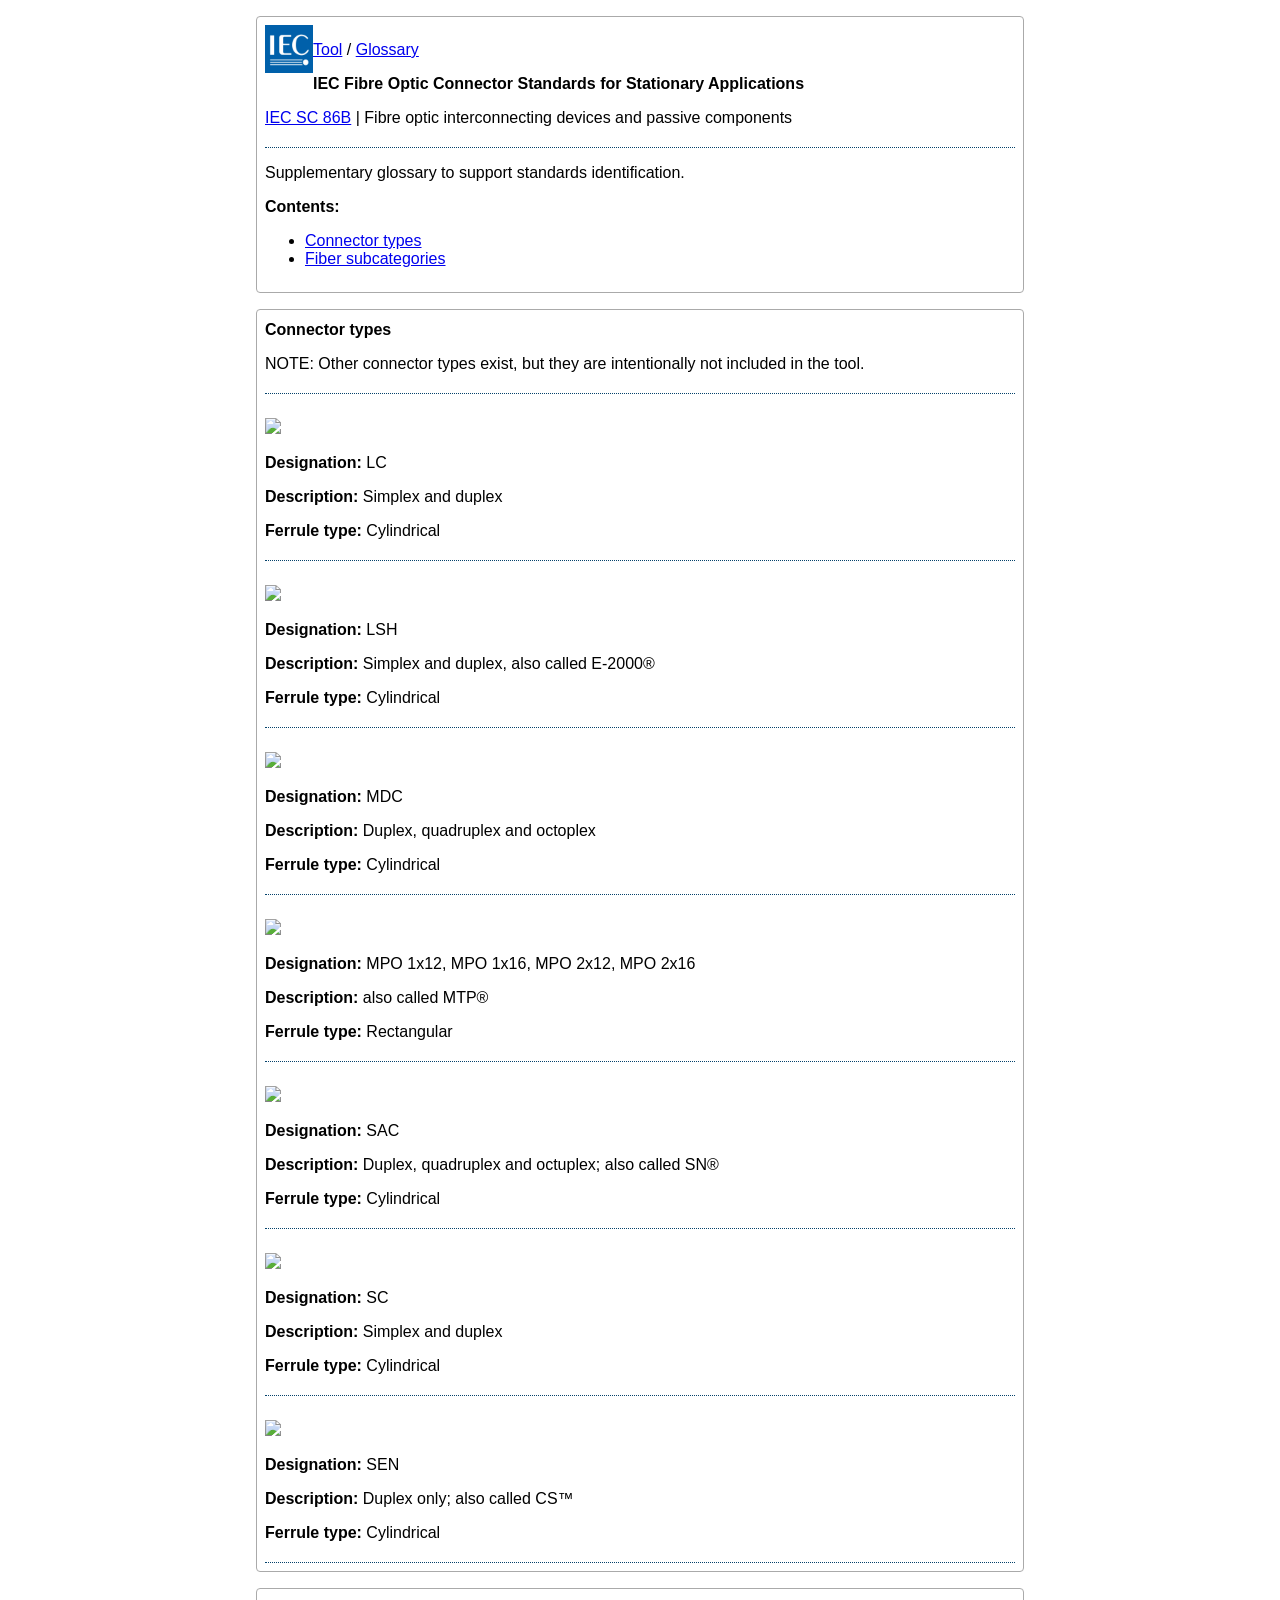
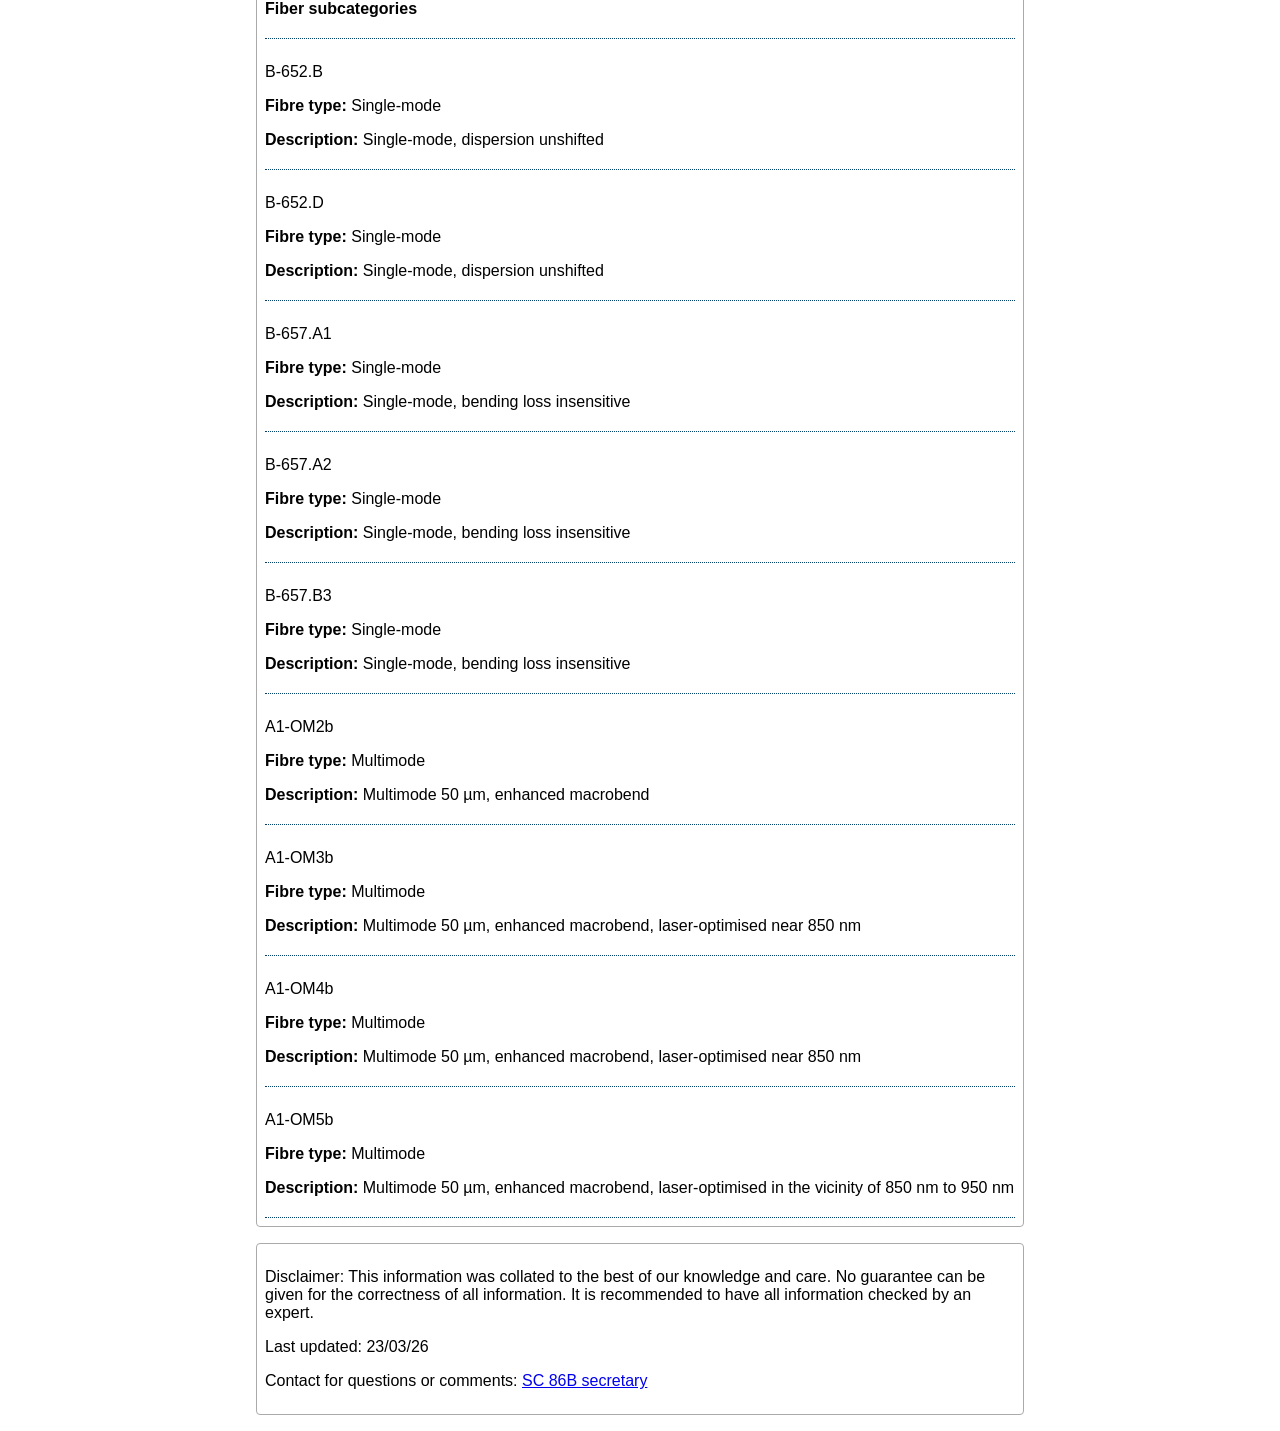
==== glossary.html @ 5673ecd2 "update info tab on CSV, added links, added (R) and TM to glossary, amended attenuation grade text th" ====
<!DOCTYPE html>

<html>
<head>

	<meta name="viewport" content="width=device-width, initial-scale=1">

	<link href="./style.css" type="text/css" rel="stylesheet">
	<meta charset="UTF-8"> 

    <!-- This script tag bootstraps PyScript -->
    <link rel="stylesheet" href="https://pyscript.net/releases/2026.2.1/core.css" />
    <script type="module" src="https://pyscript.net/releases/2026.2.1/core.js"></script>

    <!-- Favicon -->
    <link rel="apple-touch-icon" sizes="180x180" href="/apple-touch-icon.png">
	<link rel="icon" type="image/png" sizes="32x32" href="/favicon-32x32.png">
	<link rel="icon" type="image/png" sizes="16x16" href="/favicon-16x16.png">
	<link rel="manifest" href="/site.webmanifest">

</head>

<title>IEC fibre optic connector standards for Stationary Applications > glossary</title>

<body>

    <div class="titlebar">
        <span class="input-line" style="padding-top: 0px; margin-top: 0px;">
            <p style="margin: 0px; float: left;"><img src="./assets/IEC_logo.jpg" id="logo" style="width: 3em;"></img></p>
            <p class="title-right"><a href="./index.html">Tool</a> / <a href="./glossary.html">Glossary</a></p>
            <p class="title-left"><b>IEC Fibre Optic Connector Standards for Stationary Applications</b></p>
            <p class="subtitle-left"><a href="https://www.iec.ch/dyn/www/f?p=103:7:316980256143449::::FSP_ORG_ID,FSP_LANG_ID:1401,25">IEC SC 86B</a> | Fibre optic interconnecting devices and passive components</p>
        </span>
        <p>Supplementary glossary to support standards identification.</p>
        <p><b>Contents:</b></p>
        <ul>
            <li><a href="#connector_types">Connector types</a></li>
            <li><a href="#fiber_subcategories">Fiber subcategories</a></li>
        
    </div>

    <div class="titlebar" id="connector_types">
        <span class="input-line" style="padding-top: 0px; margin-top: 0px;">
            <p style="margin-top: 0.2em;"><b>Connector types</b></p>
            <p>NOTE: Other connector types exist, but they are intentionally not included in the tool. </p>
        </span>
        <span class="input-line">
            <p class="glossary-left"><img src="./assets/images/LC Connector.jpeg" style="width: 8em;"></img></p>
            <div class="glossary-right">
                <p style="margin-top: 0%;"><b>Designation:</b> LC</p>
                <p><b>Description:</b> Simplex and duplex</p>
                <p><b>Ferrule type:</b> Cylindrical</p>
            </div>
        </span> 
        
        <span class="input-line">
            <p class="glossary-left"><img src="./assets/images/LSH Connector.jpeg" style="width: 8em;"></img></p>
            <div class="glossary-right">
                <p style="margin-top: 0%;"><b>Designation:</b> LSH</p>
                <p><b>Description:</b> Simplex and duplex, also called E-2000®</p>
                <p><b>Ferrule type:</b> Cylindrical</p>
            </div>
        </span>

        <span class="input-line">
            <p class="glossary-left"><img src="./assets/images/MDC Connector.jpeg" style="width: 8em;"></img></p>
            <div class="glossary-right">
                <p style="margin-top: 0%;"><b>Designation:</b> MDC</p>
                <p><b>Description:</b> Duplex, quadruplex and octoplex</p>
                <p><b>Ferrule type:</b> Cylindrical</p>
            </div>
        </span>

        <span class="input-line">
            <p class="glossary-left"><img src="./assets/images/MPO Connector.jpeg" style="width: 8em;"></img></p>
            <div class="glossary-right">
                <p style="margin-top: 0%;"><b>Designation:</b> MPO 1x12, MPO 1x16, MPO 2x12, MPO 2x16</p>
                <p><b>Description:</b> also called MTP®</p>
                <p><b>Ferrule type:</b> Rectangular</p>
            </div>
        </span>

        <span class="input-line">
            <p class="glossary-left"><img src="./assets/images/SAC Connector.jpeg" style="width: 8em;"></img></p>
            <div class="glossary-right">
                <p style="margin-top: 0%;"><b>Designation:</b> SAC</p>
                <p><b>Description:</b> Duplex, quadruplex and octuplex; also called SN®</p>
                <p><b>Ferrule type:</b> Cylindrical</p>
            </div>
        </span>

        <span class="input-line">
            <p class="glossary-left"><img src="./assets/images/SC Connector.jpeg" style="width: 8em;"></img></p>
            <div class="glossary-right">
                <p style="margin-top: 0%;"><b>Designation:</b> SC</p>
                <p><b>Description:</b> Simplex and duplex</p>
                <p><b>Ferrule type:</b> Cylindrical</p>
            </div>
        </span>

        <span class="input-line">
            <p class="glossary-left"><img src="./assets/images/CS Connector.jpeg" style="width: 8em;"></img></img></p>
            <div class="glossary-right">
                <p style="margin-top: 0%;"><b>Designation:</b> SEN</p>
                <p><b>Description:</b> Duplex only; also called CS™</p>
                <p><b>Ferrule type:</b> Cylindrical</p>
            </div>
        </span>
         

    </div>

    <div class="titlebar" id="fiber_subcategories">
        <span class="input-line" style="padding-top: 0px; margin-top: 0px;">
            <p style="margin-top: 0.2em;"><b>Fiber subcategories</b></p>
        </span>
        <span class="input-line">
            <p class="glossary-left">B-652.B</img></p>
            <div class="glossary-right">
                <p style="margin-top: 0%;"><b>Fibre type:</b> Single-mode</p>
                <p><b>Description:</b> Single-mode, dispersion unshifted</p>
            </div>
        </span>

        <span class="input-line">
            <p class="glossary-left">B-652.D</img></p>
            <div class="glossary-right">
                <p style="margin-top: 0%;"><b>Fibre type:</b> Single-mode</p>
                <p><b>Description:</b> Single-mode, dispersion unshifted</p>
            </div>
        </span>

        <span class="input-line">
            <p class="glossary-left">B-657.A1</img></p>
            <div class="glossary-right">
                <p style="margin-top: 0%;"><b>Fibre type:</b> Single-mode</p>
                <p><b>Description:</b> Single-mode, bending loss insensitive</p>
            </div>
        </span>

        <span class="input-line">
            <p class="glossary-left">B-657.A2</img></p>
            <div class="glossary-right">
                <p style="margin-top: 0%;"><b>Fibre type:</b> Single-mode</p>
                <p><b>Description:</b> Single-mode, bending loss insensitive</p>
            </div>
        </span>

        <span class="input-line">
            <p class="glossary-left">B-657.B3</img></p>
            <div class="glossary-right">
                <p style="margin-top: 0%;"><b>Fibre type:</b> Single-mode</p>
                <p><b>Description:</b> Single-mode, bending loss insensitive</p>
            </div>
        </span>

        <span class="input-line">
            <p class="glossary-left">A1-OM2b</img></p>
            <div class="glossary-right">
                <p style="margin-top: 0%;"><b>Fibre type:</b> Multimode</p>
                <p><b>Description:</b> Multimode 50 µm, enhanced macrobend</p>
            </div>
        </span>

        <span class="input-line">
            <p class="glossary-left">A1-OM3b</img></p>
            <div class="glossary-right">
                <p style="margin-top: 0%;"><b>Fibre type:</b> Multimode</p>
                <p><b>Description:</b> Multimode 50 µm, enhanced macrobend, laser-optimised near 850 nm</p>
            </div>
        </span>

        <span class="input-line">
            <p class="glossary-left">A1-OM4b</img></p>
            <div class="glossary-right">
                <p style="margin-top: 0%;"><b>Fibre type:</b> Multimode</p>
                <p><b>Description:</b> Multimode 50 µm, enhanced macrobend, laser-optimised near 850 nm</p>
            </div>
        </span>

        <span class="input-line">
            <p class="glossary-left">A1-OM5b</img></p>
            <div class="glossary-right">
                <p style="margin-top: 0%;"><b>Fibre type:</b> Multimode</p>
                <p><b>Description:</b> Multimode 50 µm, enhanced macrobend, laser-optimised in the vicinity of 850 nm to 950 nm</p>
            </div>
        </span>
    </div>

    <div class="titlebar">
        <p></p>        
        <p>Disclaimer: This information was collated to the best of our knowledge and care. No guarantee can be given for the correctness of all information. It is recommended to have all information checked by an expert.</p>
        <p>Last updated: 23/03/26</p>
        <p>Contact for questions or comments: <a href="https://www.iec.ch/ords/f?p=107:3:0::::P3_ADDRESS_ID,P3_NAMETO,P3_SUBJECT:92120,Ryo%20Koyama,Selector%20for%20relevant%20IEC%20connector%20standards" target="_blank">SC 86B secretary</a></p>
    </div>

    

</body>
	
  
</html>
---- style.css ----
body {
	width: 60%;
	padding-left: 20%;
	padding-right: 20%;
  margin: 0;
	font-family: Arial, Helvetica, sans-serif;
  @media screen and (max-width: 600px) {
    width: 98%;
    padding-left: 1%;
    padding-right: 1%;
  }
}

details {
  border: 1px solid #aaa;
  border-radius: 4px;
  padding: 0.5em 0.5em 0em;
  margin-bottom: 1em;
}

details[open] {
  padding: 0.5em;
}

.navbar {
  position: fixed;
  top: 0;
  left: 0;
  width: 18%;
  margin: 0.5em;
  padding: 0.5em;
  border: 1px solid #aaa;
  border-radius: 4px;
  display: none
}

.output-left {
  float: left;
  margin: 0;
  width: 80%;
  @media screen and (max-width: 600px) {
    width: 100%;
  }
}

.output-right {
  float: right;
  margin: 0;
  width: 20%;
  text-align: right;
  font-style: italic;
  @media screen and (max-width: 600px) {
    width: 100%;
    float: left;
    text-align: left;
    padding-top: 0.5em;
  }
}

.titlebar {
  border: 1px solid #aaa;
  border-radius: 4px;
  padding: 0.5em 0.5em 0.5em;
  margin-bottom: 1em;
  margin-top: 1em;
}

summary {
  background-color: #dddddd;
  font-weight: bold;
  margin: 0.5em -0.5em 0.5em;
  padding: 0.5em;
}

/* summary:hover {
  cursor: pointer;
} */

details[open] summary {
  border-bottom: 1px solid #aaa;
  margin-bottom: 0.5em;
}

.line {
  width: 98%;
  height: 2px;
  margin-left: 1;
  margin-right: 1%;
  background-color: #aaa;
}

table {
  border-collapse: collapse;
  border: 2px solid rgb(140 140 140);
  font-family: sans-serif;
  font-size: 0.8rem;
  letter-spacing: 1px;
}

caption {
  caption-side: bottom;
  padding: 10px;
  font-weight: bold;
}

thead,
tfoot {
  background-color: rgb(228 240 245);
  text-align: left;
}

th,
td {
  border: 1px solid rgb(160 160 160);
  padding: 8px 10px;
  text-align: left;
}

td {
  text-align: left;
}

tbody > tr:nth-of-type(even) {
  background-color: rgb(237 238 242);
}

tfoot th {
  text-align: left;
}

tfoot td {
  font-weight: bold;
}

pre {
    /*background: #f4f4f4;
    border: 1px solid #ddd;
    border-left: 3px solid #f36d33;
    color: #666;*/
    page-break-inside: avoid;
    font-family: monospace;
    font-size: 15px;
    line-height: 1.6;
    margin-bottom: 1.6em;
    max-width: 100%;
    overflow: auto;
    padding: 1em 1.5em;
    display: block;
    word-wrap: break-word;
}

img {
  width: 50%;
}


.tooltip {
	position: relative;
	display: inline-block;
	color: rgb(107, 122, 133);
	transition: color 0.6s;
	/*border-bottom: 1px dotted rgb(5, 66, 107);*/
}

/* Tooltip text */
.tooltip .tooltiptext {
  border: 1px solid #aaa;
  border-radius: 4px;
  padding: 0.5em 0.5em 0.5em;
  margin-bottom: 1em;
	visibility: hidden;
	padding: 10px;
	width: 240px;
	background-color: rgb(255, 255, 255);
	font-size: 16px;
	font-weight: 300;
	text-align: left;
	line-height: 20px;
	border-radius: 6px;
  color: rgb(0, 0, 0);

	/* Position the tooltip text - see examples below! */
	position: absolute;	
	z-index: 1;
	bottom: 100%;
	left: 50%;
	margin-left: -120px; /* Use half of the width (120/2 = 60), to center the tooltip */
	opacity: 0;
}

/* .tooltip:hover {
	
} */
/* Show the tooltip text when you mouse over the tooltip container */
.tooltip:hover .tooltiptext {
	visibility: visible;
	opacity: 1;
	transition: opacity .6s;
}

.input-line {
	width: 100%;
	display: inline-block;
	border-bottom: 1px dotted rgb(5, 66, 107);
	padding-bottom: 0.25em;
  padding-top: 0.25em;
  margin-top: 0.25em;
}


#header-loading-bar {
	width: 100%;
	height: 2em;
  padding-top: 0.5em;
	background-color: rgb(207, 152, 90);
  text-align: center;
	color: rgb(0, 0, 0);
  border-radius: 4px;
  margin-bottom: 0.5em;
}

#application {
  display: none;
}

select {
  float: right;
  width: 20%;
  margin-bottom: 0.5em;
  @media screen and (max-width: 600px) {
    width: 100%;
    float: left;
    text-align: left;
    margin-top: 0.5em;
  }
}
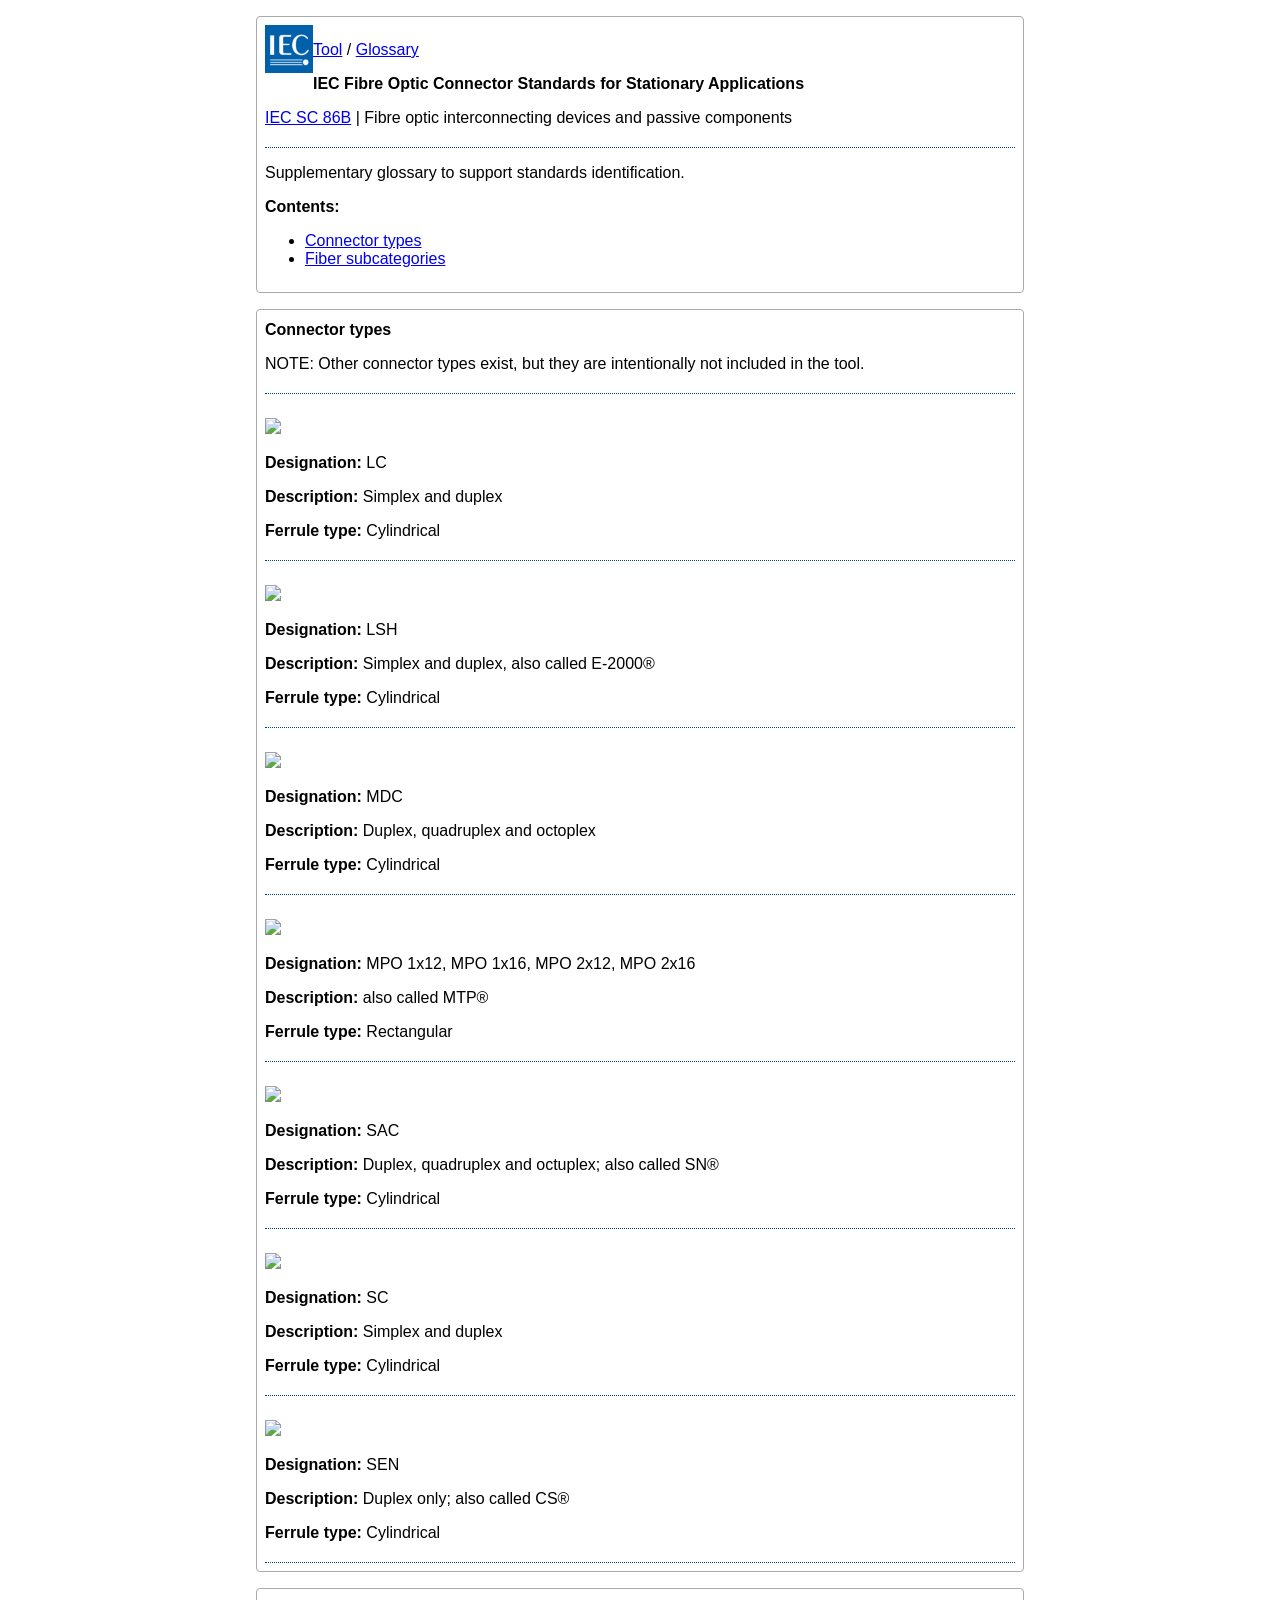
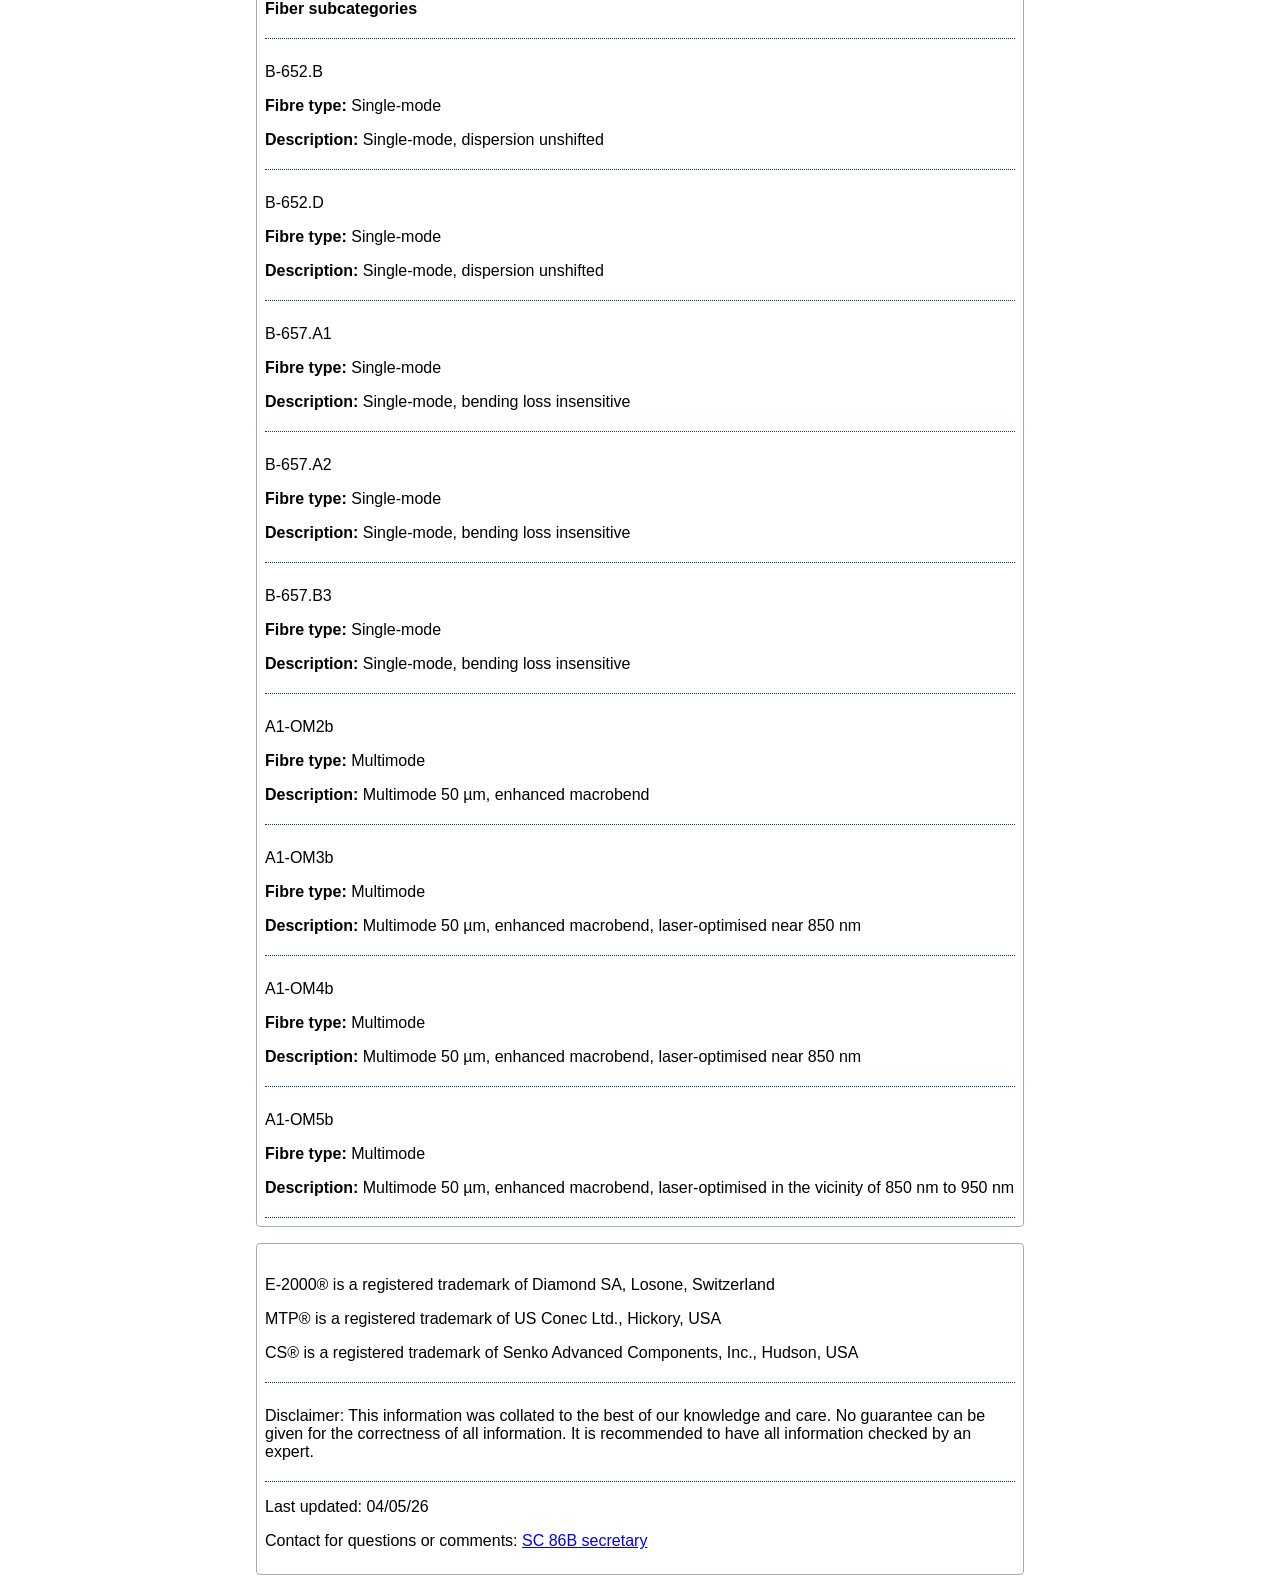
==== commit c0ed7fce: "fix glossary images not showing. Amend legal status of connectors, and add footnote for trademark ow" ====
--- a/glossary.html
+++ b/glossary.html
@@ -104,7 +104,7 @@
             <p class="glossary-left"><img src="./assets/images/CS Connector.jpeg" style="width: 8em;"></img></img></p>
             <div class="glossary-right">
                 <p style="margin-top: 0%;"><b>Designation:</b> SEN</p>
-                <p><b>Description:</b> Duplex only; also called CS™</p>
+                <p><b>Description:</b> Duplex only; also called CS®</p>
                 <p><b>Ferrule type:</b> Cylindrical</p>
             </div>
         </span>
@@ -190,9 +190,16 @@
     </div>
 
     <div class="titlebar">
-        <p></p>        
-        <p>Disclaimer: This information was collated to the best of our knowledge and care. No guarantee can be given for the correctness of all information. It is recommended to have all information checked by an expert.</p>
-        <p>Last updated: 23/03/26</p>
+        <span class="input-line">
+            <p>E-2000® is a registered trademark of Diamond SA, Losone, Switzerland</p>
+            <p>MTP® is a registered trademark of US Conec Ltd., Hickory, USA</p>
+            <p>CS® is a registered trademark of Senko Advanced Components, Inc., Hudson, USA</p>
+        </span>
+        
+        <span class="input-line">
+            <p>Disclaimer: This information was collated to the best of our knowledge and care. No guarantee can be given for the correctness of all information. It is recommended to have all information checked by an expert.</p>
+        </span>
+        <p>Last updated: 04/05/26</p>
         <p>Contact for questions or comments: <a href="https://www.iec.ch/ords/f?p=107:3:0::::P3_ADDRESS_ID,P3_NAMETO,P3_SUBJECT:92120,Ryo%20Koyama,Selector%20for%20relevant%20IEC%20connector%20standards" target="_blank">SC 86B secretary</a></p>
     </div>
 
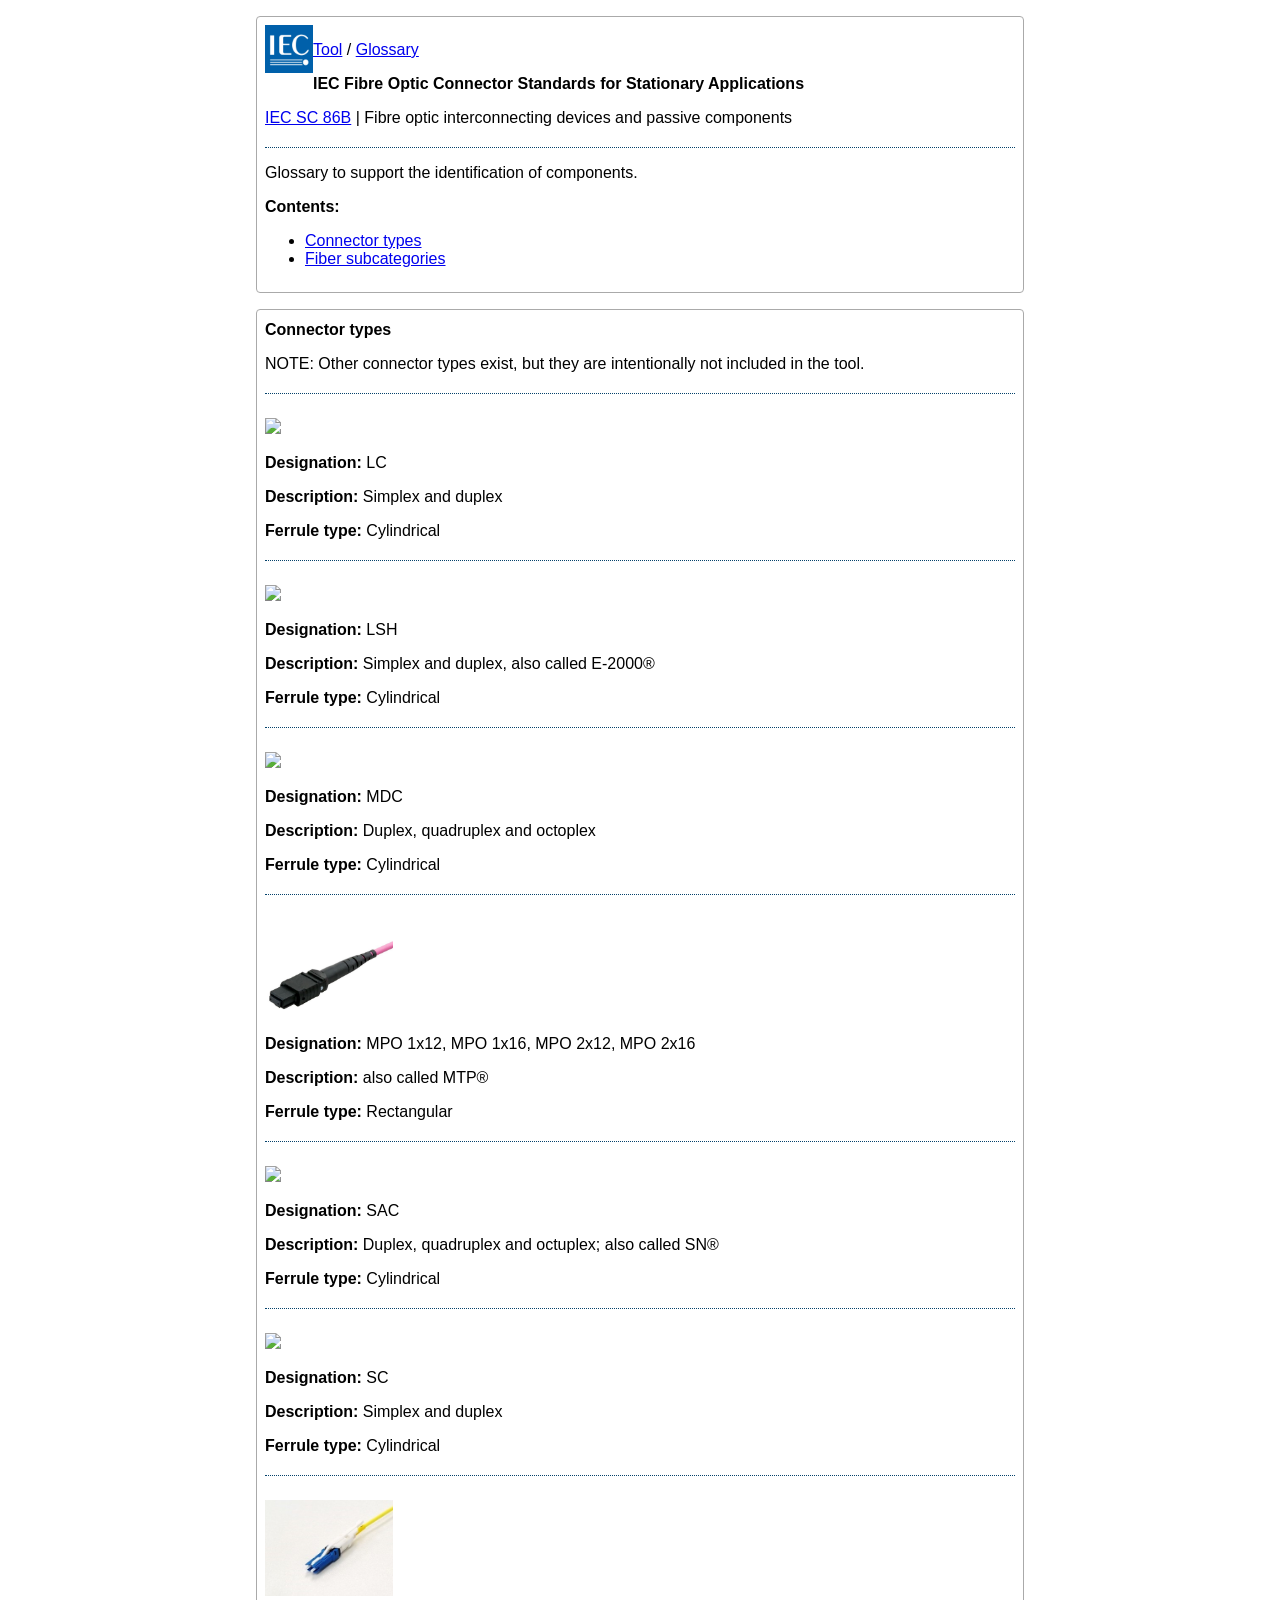
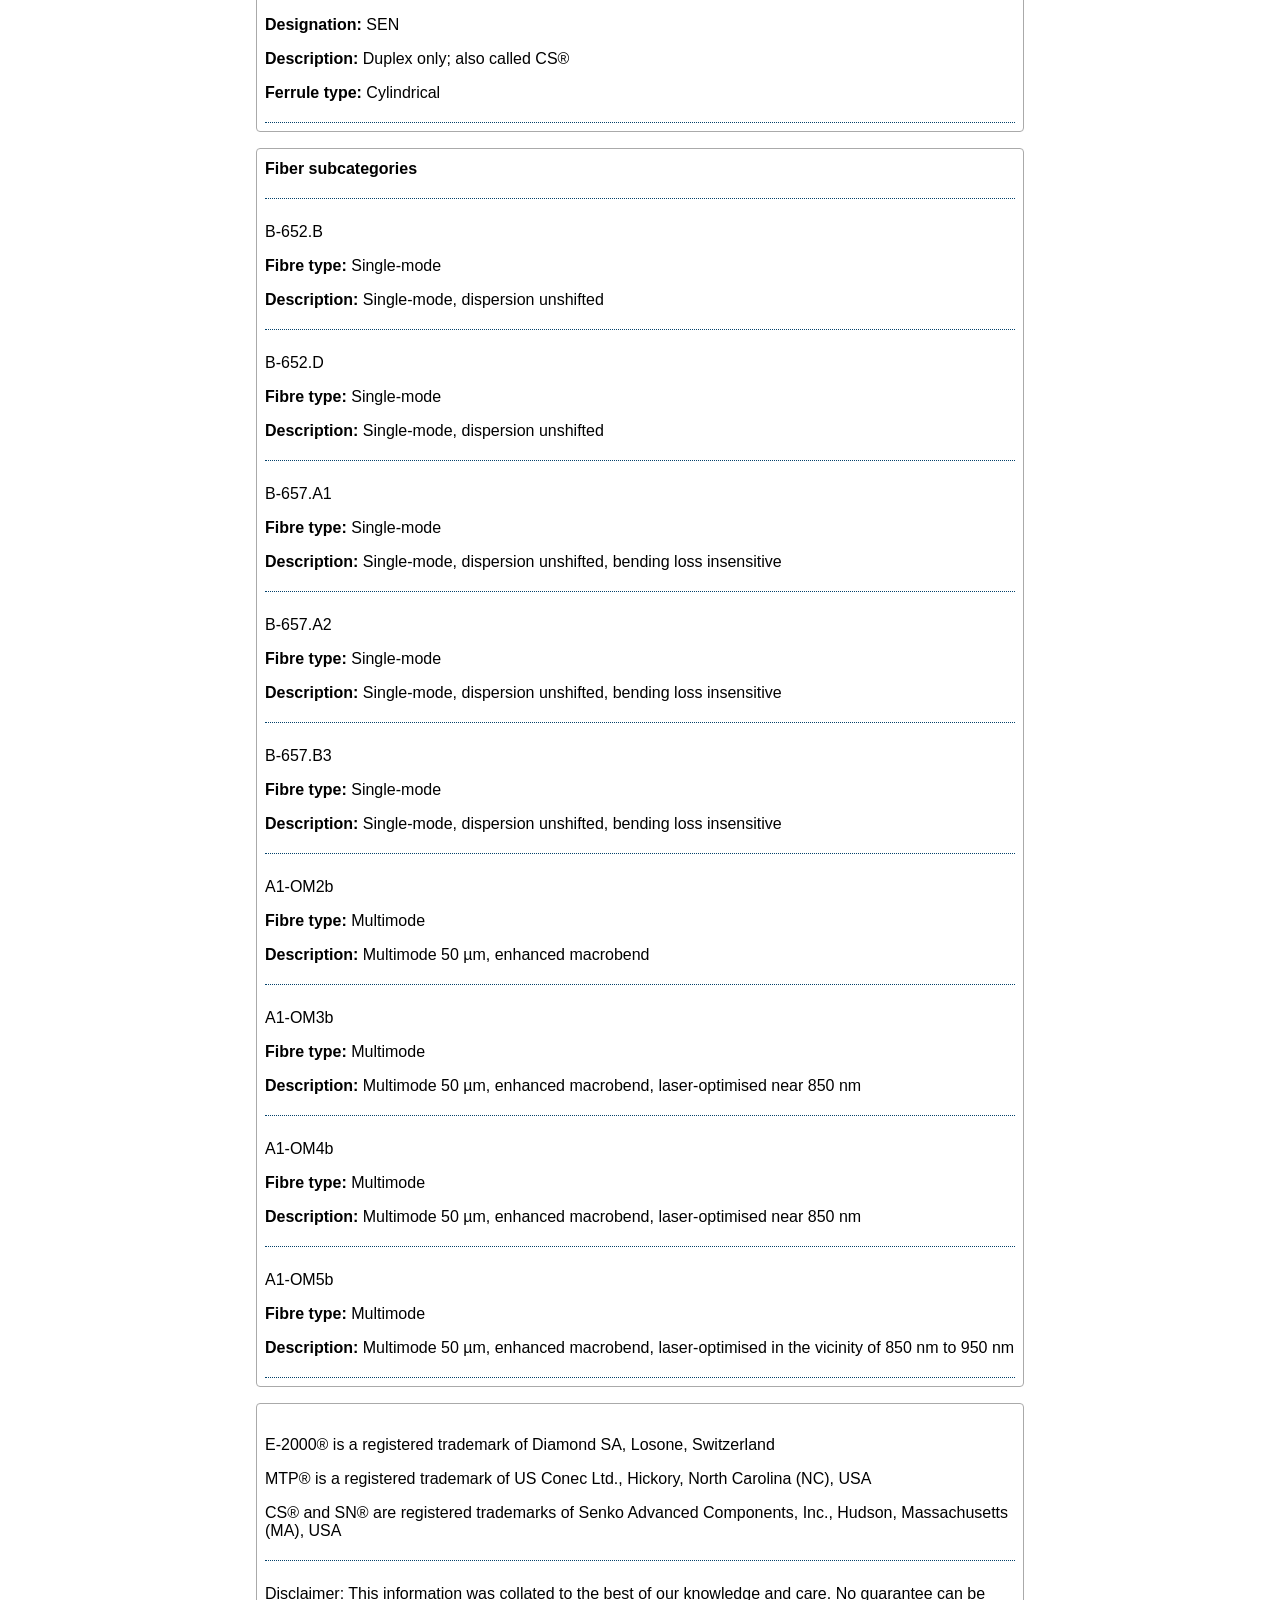
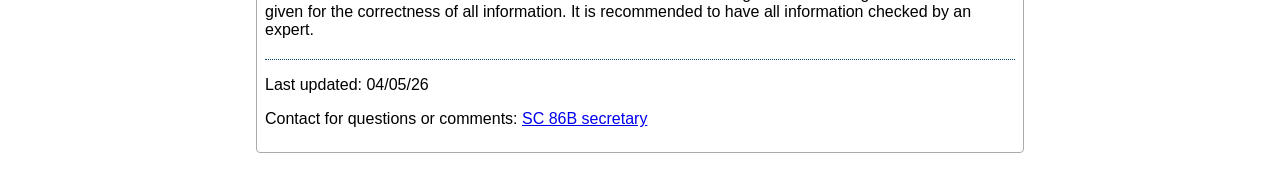
==== commit d6aa2756: "implement changes according to 20260720 Software tool test results 04-05-26" ====
--- a/glossary.html
+++ b/glossary.html
@@ -1,5 +1,3 @@
-
-
 <!DOCTYPE html>
 
 <html>
@@ -10,15 +8,7 @@
 	<link href="./style.css" type="text/css" rel="stylesheet">
 	<meta charset="UTF-8"> 
 
-    <!-- This script tag bootstraps PyScript -->
-    <link rel="stylesheet" href="https://pyscript.net/releases/2026.2.1/core.css" />
-    <script type="module" src="https://pyscript.net/releases/2026.2.1/core.js"></script>
-
-    <!-- Favicon -->
-    <link rel="apple-touch-icon" sizes="180x180" href="/apple-touch-icon.png">
-	<link rel="icon" type="image/png" sizes="32x32" href="/favicon-32x32.png">
-	<link rel="icon" type="image/png" sizes="16x16" href="/favicon-16x16.png">
-	<link rel="manifest" href="/site.webmanifest">
+    <link rel="icon" type="image/x-icon" href="favicon.ico">
 
 </head>
 
@@ -33,7 +23,7 @@
             <p class="title-left"><b>IEC Fibre Optic Connector Standards for Stationary Applications</b></p>
             <p class="subtitle-left"><a href="https://www.iec.ch/dyn/www/f?p=103:7:316980256143449::::FSP_ORG_ID,FSP_LANG_ID:1401,25">IEC SC 86B</a> | Fibre optic interconnecting devices and passive components</p>
         </span>
-        <p>Supplementary glossary to support standards identification.</p>
+        <p>Glossary to support the identification of components.</p>
         <p><b>Contents:</b></p>
         <ul>
             <li><a href="#connector_types">Connector types</a></li>
@@ -136,7 +126,7 @@
             <p class="glossary-left">B-657.A1</img></p>
             <div class="glossary-right">
                 <p style="margin-top: 0%;"><b>Fibre type:</b> Single-mode</p>
-                <p><b>Description:</b> Single-mode, bending loss insensitive</p>
+                <p><b>Description:</b> Single-mode, dispersion unshifted, bending loss insensitive</p>
             </div>
         </span>
 
@@ -144,7 +134,7 @@
             <p class="glossary-left">B-657.A2</img></p>
             <div class="glossary-right">
                 <p style="margin-top: 0%;"><b>Fibre type:</b> Single-mode</p>
-                <p><b>Description:</b> Single-mode, bending loss insensitive</p>
+                <p><b>Description:</b> Single-mode, dispersion unshifted, bending loss insensitive</p>
             </div>
         </span>
 
@@ -152,7 +142,7 @@
             <p class="glossary-left">B-657.B3</img></p>
             <div class="glossary-right">
                 <p style="margin-top: 0%;"><b>Fibre type:</b> Single-mode</p>
-                <p><b>Description:</b> Single-mode, bending loss insensitive</p>
+                <p><b>Description:</b> Single-mode, dispersion unshifted, bending loss insensitive</p>
             </div>
         </span>
 
@@ -192,15 +182,15 @@
     <div class="titlebar">
         <span class="input-line">
             <p>E-2000® is a registered trademark of Diamond SA, Losone, Switzerland</p>
-            <p>MTP® is a registered trademark of US Conec Ltd., Hickory, USA</p>
-            <p>CS® is a registered trademark of Senko Advanced Components, Inc., Hudson, USA</p>
+            <p>MTP® is a registered trademark of US Conec Ltd., Hickory, North Carolina (NC), USA</p>
+            <p>CS® and SN® are registered trademarks of Senko Advanced Components, Inc., Hudson, Massachusetts (MA), USA</p>
         </span>
         
         <span class="input-line">
             <p>Disclaimer: This information was collated to the best of our knowledge and care. No guarantee can be given for the correctness of all information. It is recommended to have all information checked by an expert.</p>
         </span>
         <p>Last updated: 04/05/26</p>
-        <p>Contact for questions or comments: <a href="https://www.iec.ch/ords/f?p=107:3:0::::P3_ADDRESS_ID,P3_NAMETO,P3_SUBJECT:92120,Ryo%20Koyama,Selector%20for%20relevant%20IEC%20connector%20standards" target="_blank">SC 86B secretary</a></p>
+        <p>Contact for questions or comments: <a href="https://www.iec.ch/ords/f?p=107:3:0::::P3_ADDRESS_ID,P3_NAMETO,P3_SUBJECT:92120,Ryo%20Koyama,IEC%20Fibre%20Optic%20Connector%20Standards%20for%20Stationary%20Applications" target="_blank">SC 86B secretary</a></p>
     </div>
 
     
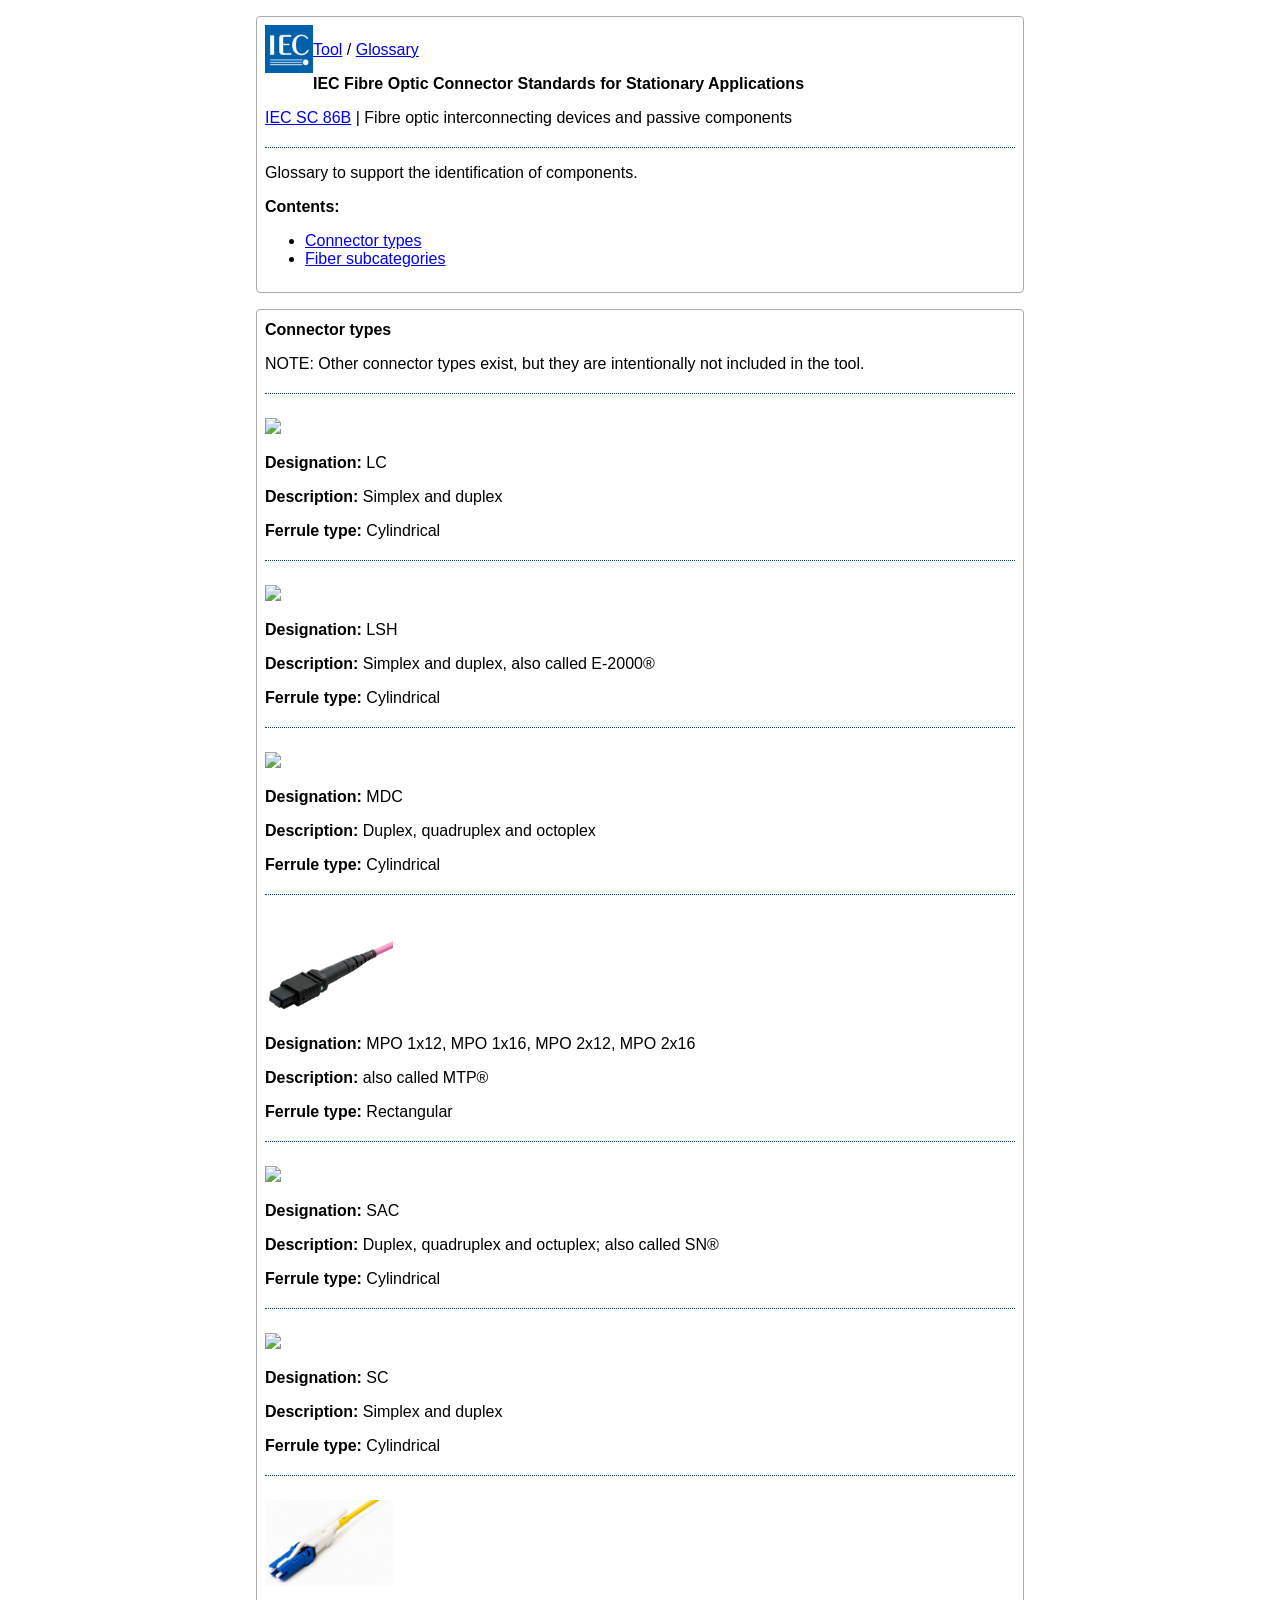
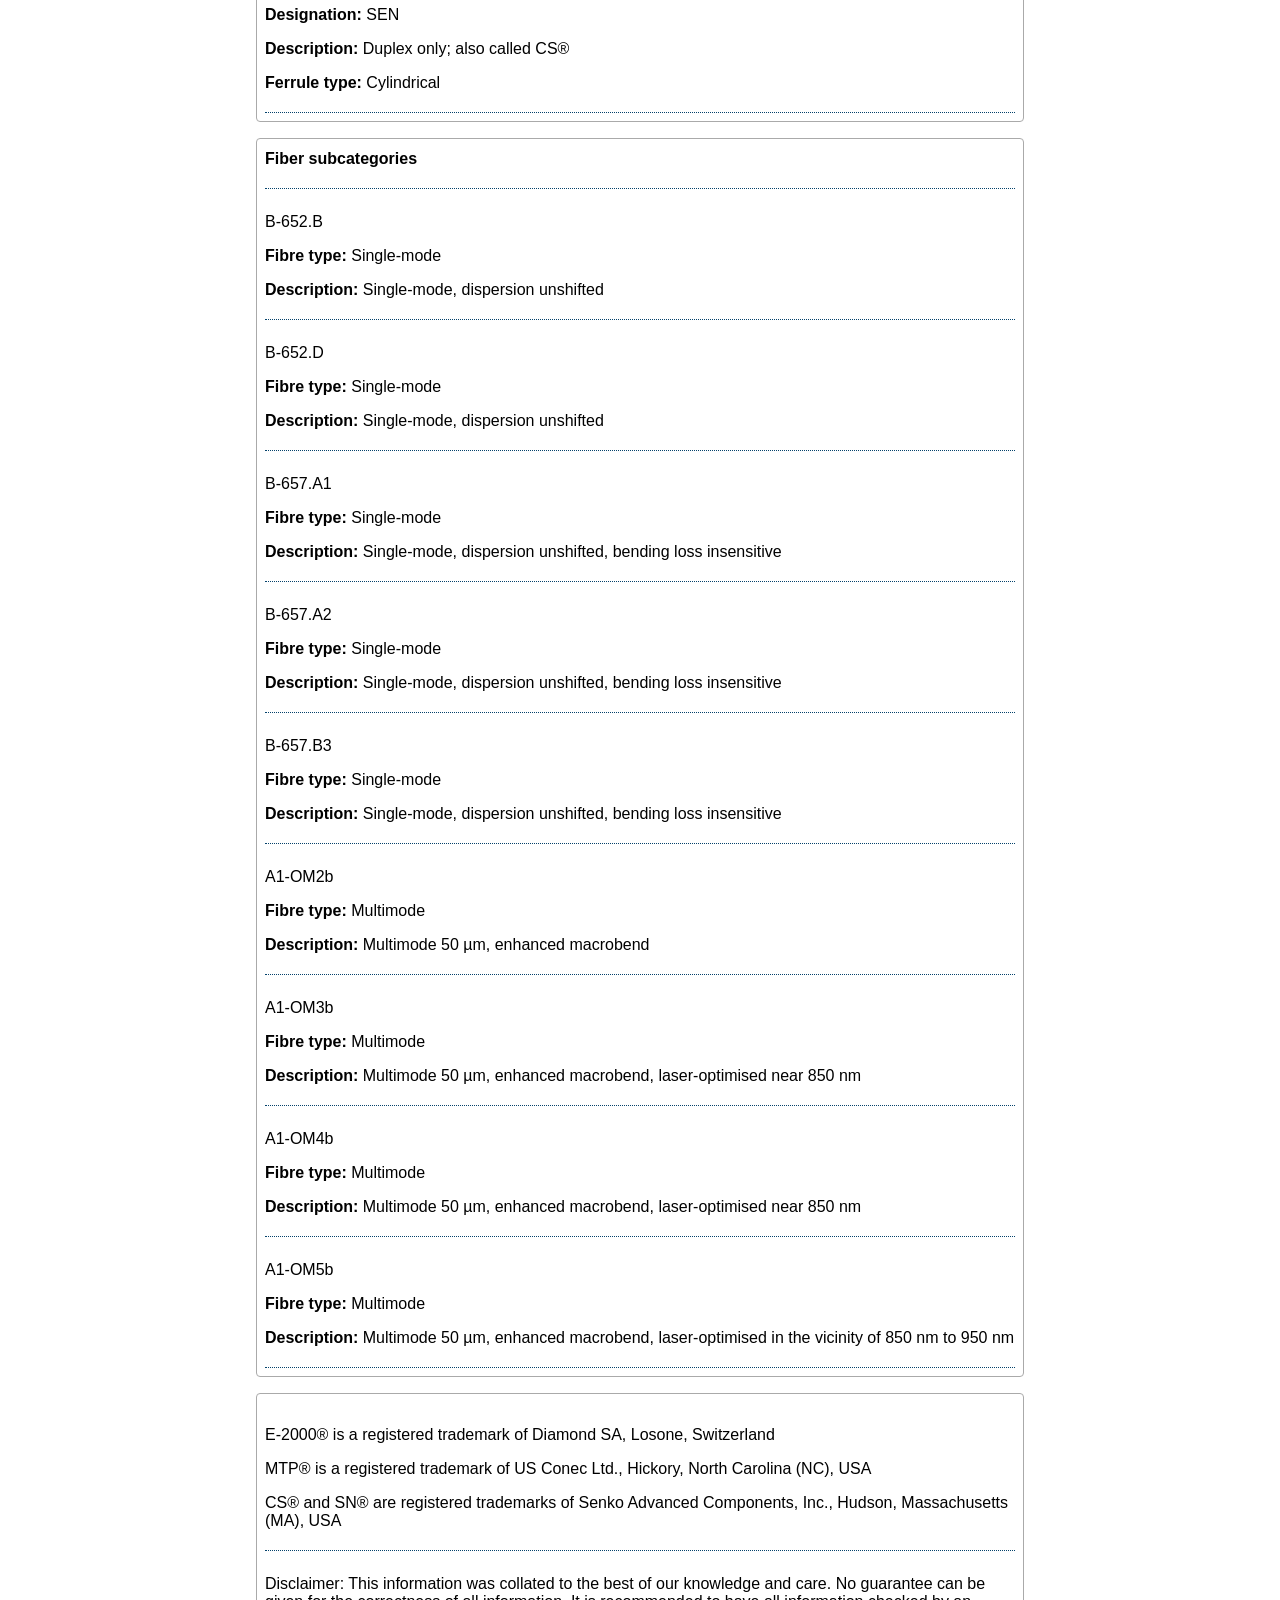
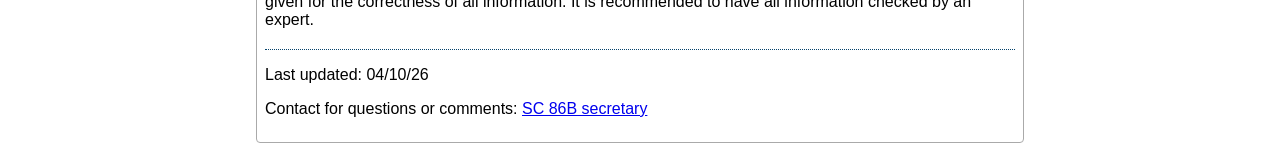
==== commit 28dd1f7d: "implement changes according to 20260720 Software tool test results 04-05-26" ====
--- a/glossary.html
+++ b/glossary.html
@@ -189,7 +189,7 @@
         <span class="input-line">
             <p>Disclaimer: This information was collated to the best of our knowledge and care. No guarantee can be given for the correctness of all information. It is recommended to have all information checked by an expert.</p>
         </span>
-        <p>Last updated: 04/05/26</p>
+        <p>Last updated: 04/10/26</p>
         <p>Contact for questions or comments: <a href="https://www.iec.ch/ords/f?p=107:3:0::::P3_ADDRESS_ID,P3_NAMETO,P3_SUBJECT:92120,Ryo%20Koyama,IEC%20Fibre%20Optic%20Connector%20Standards%20for%20Stationary%20Applications" target="_blank">SC 86B secretary</a></p>
     </div>
 
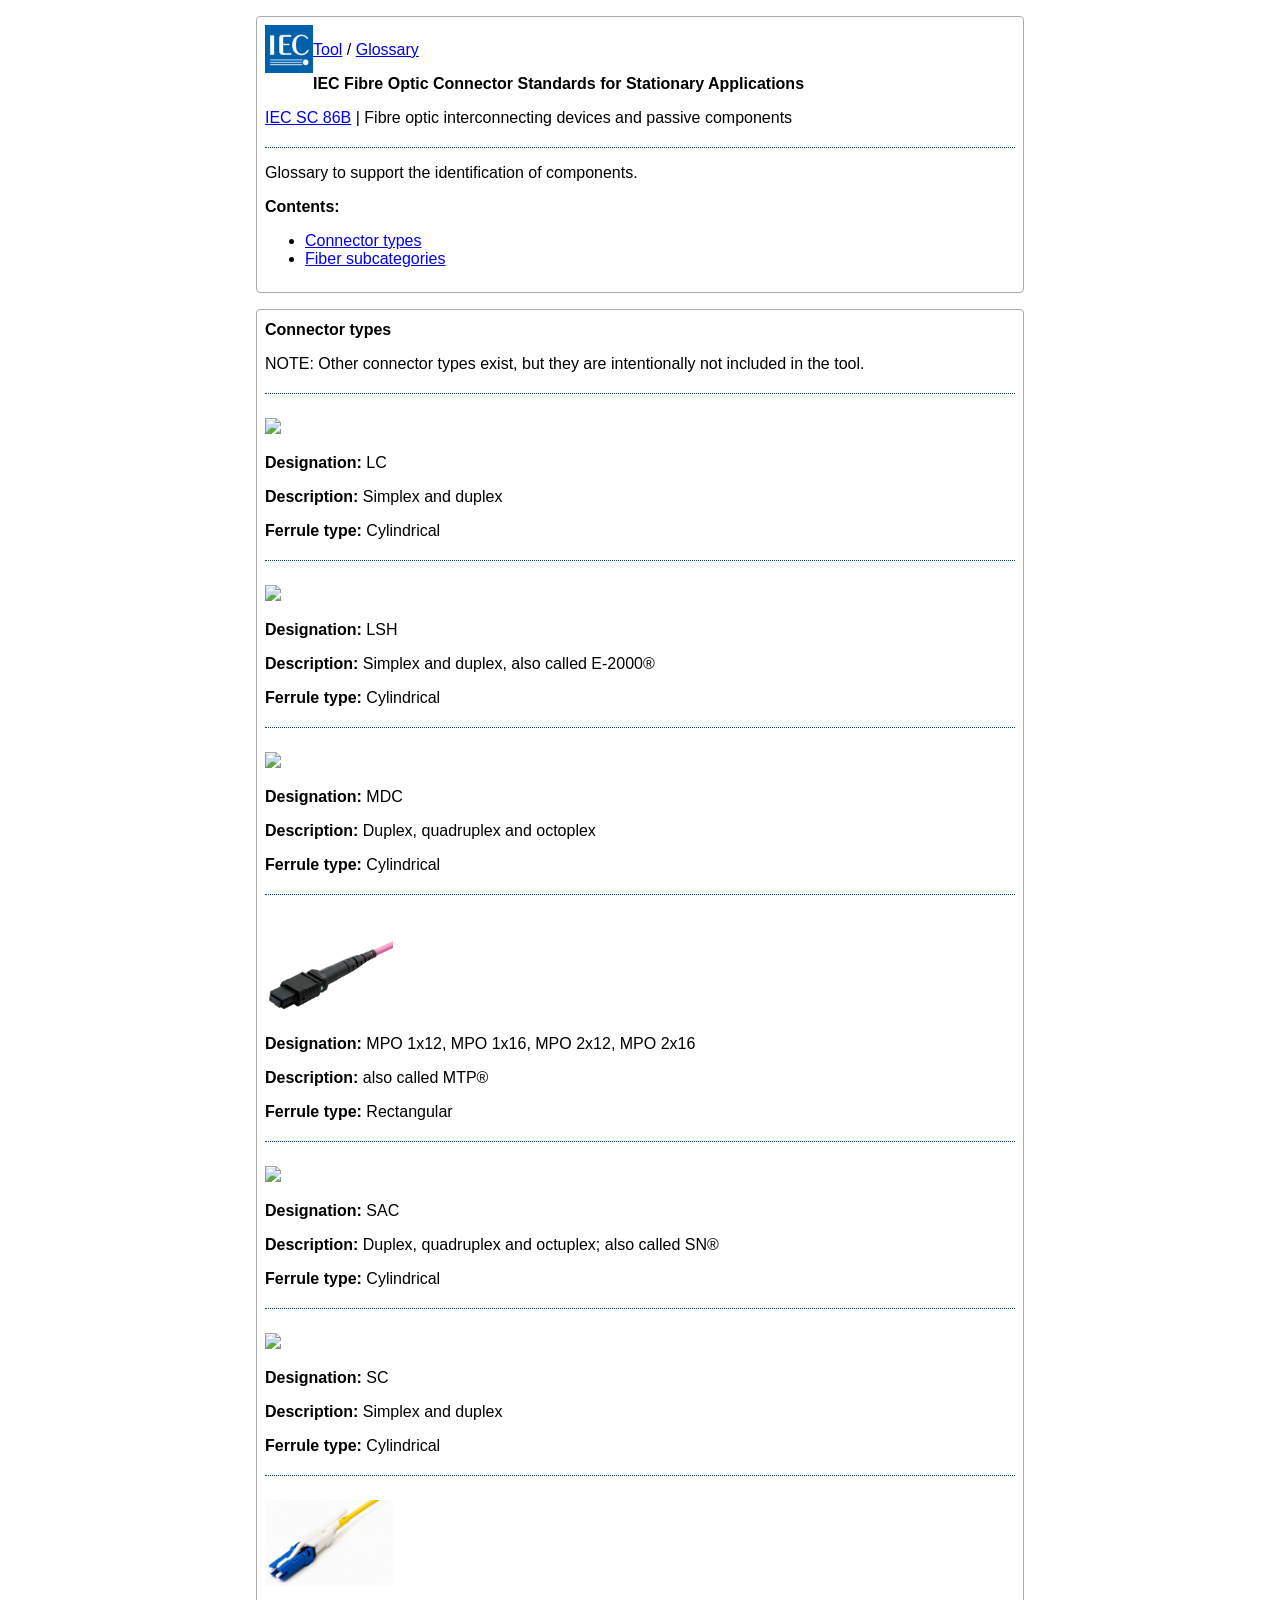
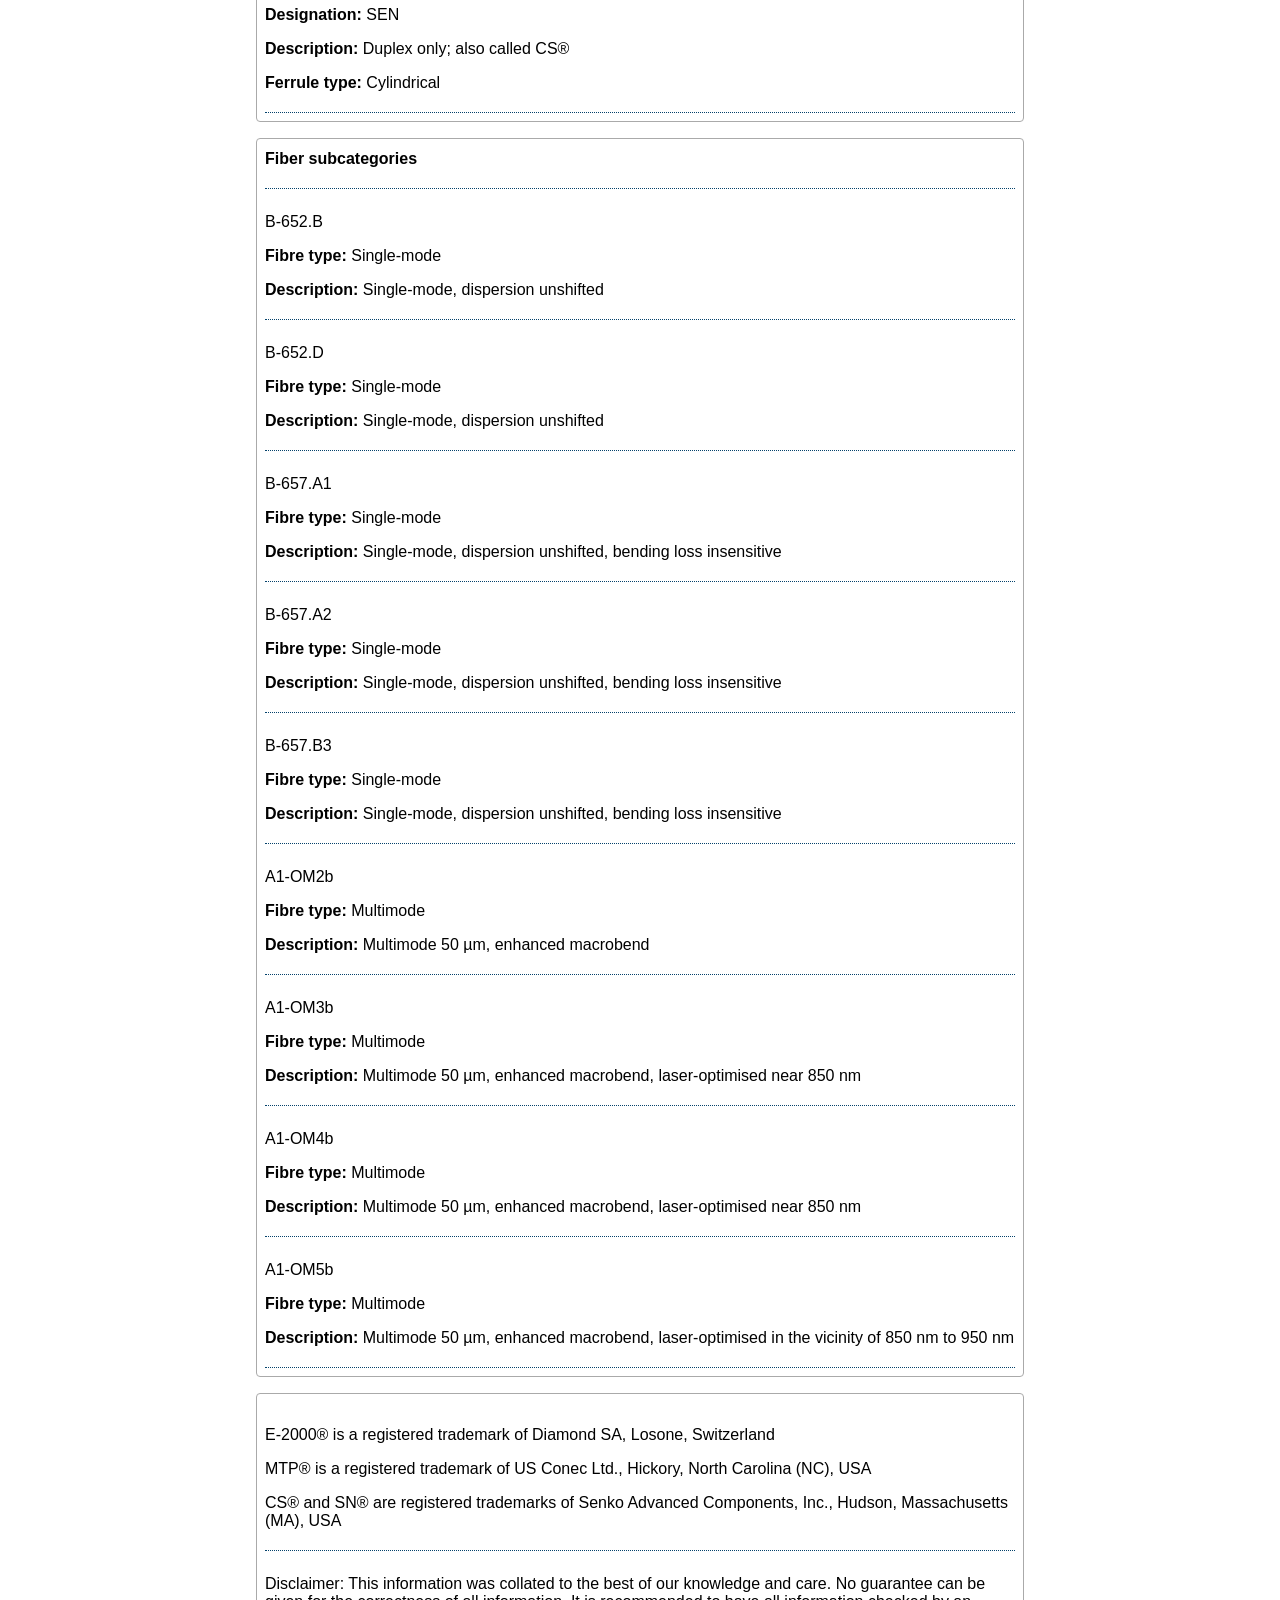
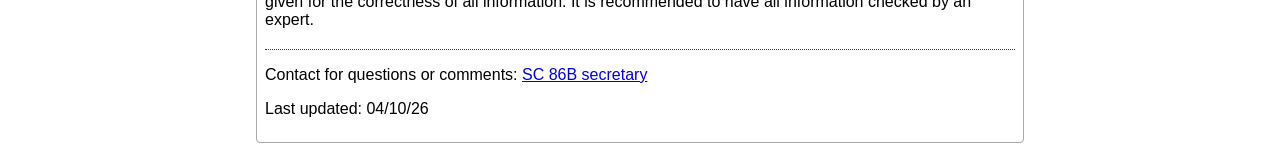
==== commit 583b5b45: "update link to IEC secretary pre-populated subject" ====
--- a/glossary.html
+++ b/glossary.html
@@ -189,8 +189,8 @@
         <span class="input-line">
             <p>Disclaimer: This information was collated to the best of our knowledge and care. No guarantee can be given for the correctness of all information. It is recommended to have all information checked by an expert.</p>
         </span>
+        <p>Contact for questions or comments: <a href="https://www.iec.ch/ords/f?p=107:3:0::::P3_ADDRESS_ID,P3_NAMETO,P3_SUBJECT:92120,Ryo%20Koyama,IEC%20Fibre%20Optic%20Connector%20Standards%20for%20Stationary%20Applications" target="_blank">SC 86B secretary</a></p>
         <p>Last updated: 04/10/26</p>
-        <p>Contact for questions or comments: <a href="https://www.iec.ch/ords/f?p=107:3:0::::P3_ADDRESS_ID,P3_NAMETO,P3_SUBJECT:92120,Ryo%20Koyama,IEC%20Fibre%20Optic%20Connector%20Standards%20for%20Stationary%20Applications" target="_blank">SC 86B secretary</a></p>
     </div>
 
     
